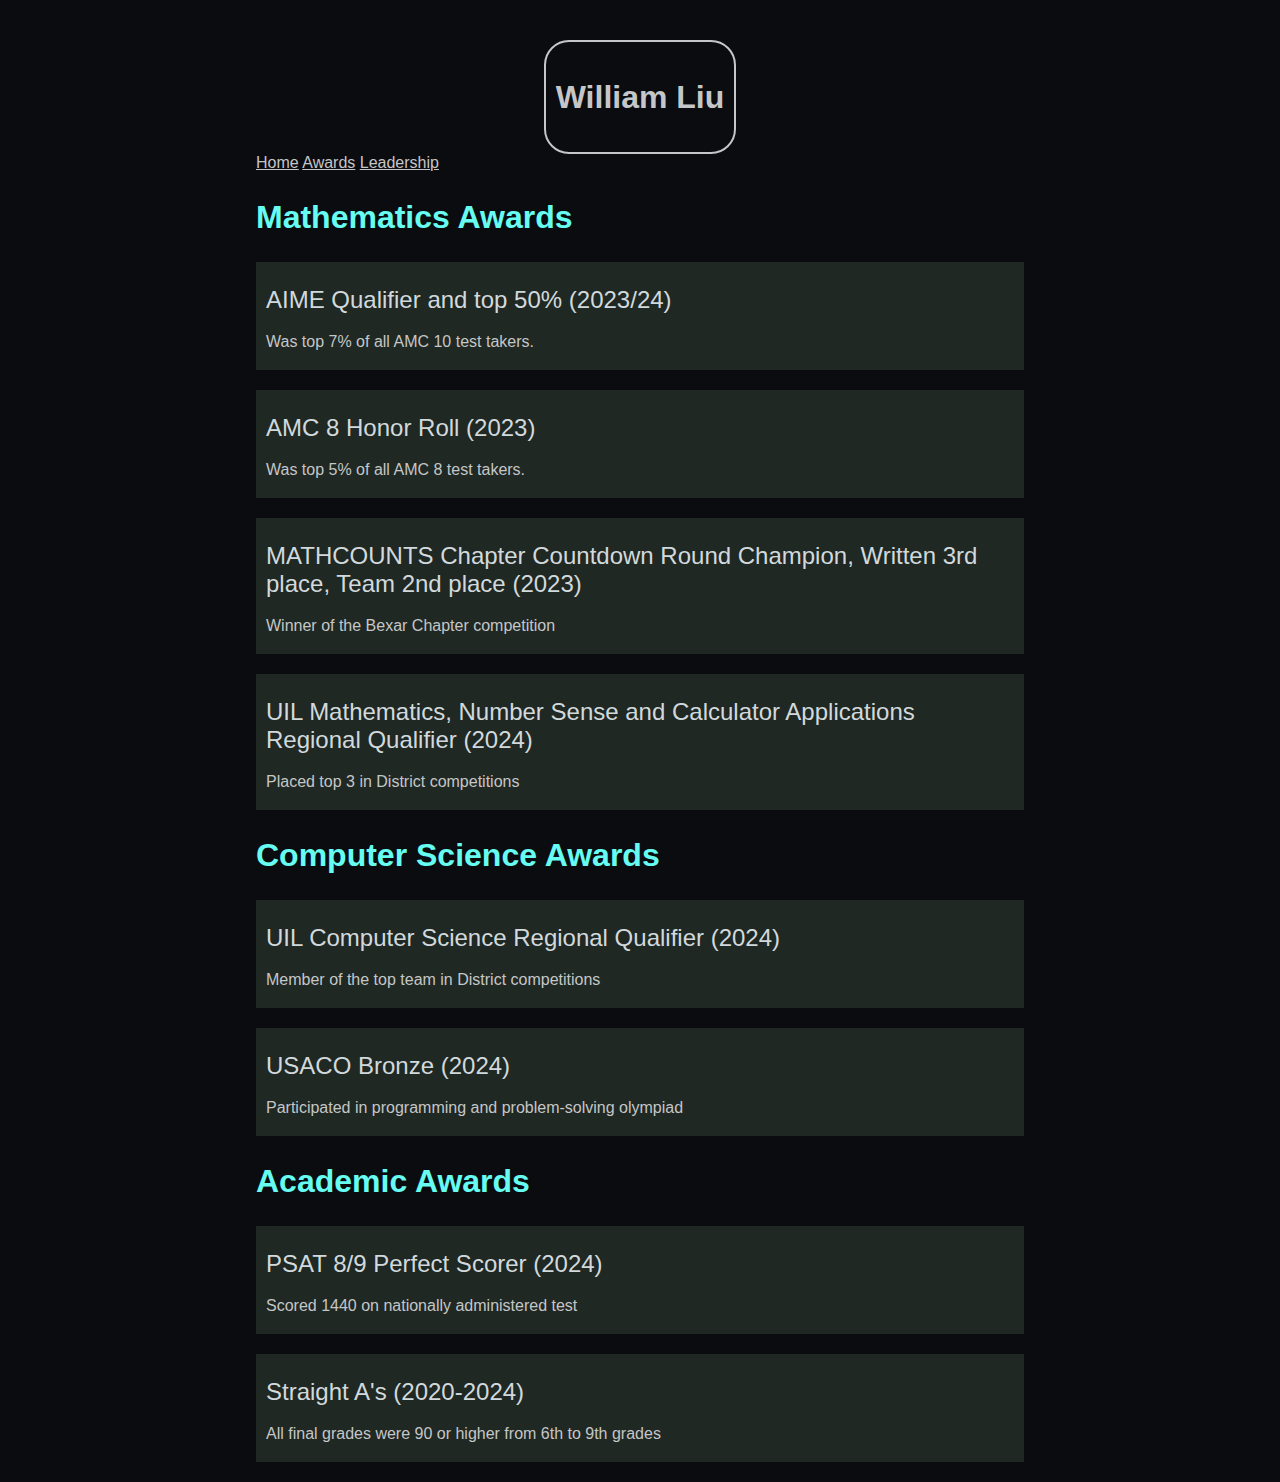
==== awards.html @ bab355a2 "changed color scheme" ====
<!DOCTYPE html>
<html lang="en">
  <head>
    <meta charset="utf-8">
    <meta name="viewport" content="width=device-width, initial-scale=1">
    <title>William Liu</title>
    <link rel="stylesheet" href="styles.css">
    <script src="https://ajax.googleapis.com/ajax/libs/jquery/3.7.1/jquery.min.js"></script>
  </head>
  <body>
    <main>
      <script>
        $(document).ready(function() {
            $("#nav").load("nav.html");
        });
      </script>
      <div id="nav"></div>
      <h2>Mathematics Awards</h2> 
      <div class="awardcontainer">
        <div class="awardcolumn">
          <h3>AIME Qualifier and top 50% (2023/24)</h3>
            <p>Was top 7% of all AMC 10 test takers.</p>
        </div>
        <div class="awardcolumn">
          <h3>AMC 8 Honor Roll (2023)</h3>
          <p>Was top 5% of all AMC 8 test takers.</p>
        </div>
        <div class="awardcolumn">
          <h3>MATHCOUNTS Chapter Countdown Round Champion, Written 3rd place, Team 2nd place (2023)</h3>
          <p>Winner of the Bexar Chapter competition</p>
        </div>
        <div class="awardcolumn">
          <h3>UIL Mathematics, Number Sense and Calculator Applications Regional Qualifier (2024)</h3>
          <p>Placed top 3 in District competitions</p>
        </div>
      </div>
      <h2>Computer Science Awards</h2>
      <div class="awardcontainer">
        <div class="awardcolumn">
          <h3>UIL Computer Science Regional Qualifier (2024)</h3>
          <p>Member of the top team in District competitions</p>
        </div> 
        <div class="awardcolumn">
          <h3>USACO Bronze (2024)</h3>
          <p>Participated in programming and problem-solving olympiad</p>
        </div> 
      </div>
        <h2>Academic Awards</h2>
      <div class="awardcontainer">
        <div class="awardcolumn">
          <h3>PSAT 8/9 Perfect Scorer (2024)</h3>
          <p>Scored 1440 on nationally administered test</p>
        </div> 
        <div class="awardcolumn">
          <h3>Straight A's (2020-2024)</h3>
          <p>All final grades were 90 or higher from 6th to 9th grades</p>
        </div> 
      </div>
    </main>
  </body>
</html>
---- styles.css ----
html {
  background-color: #0B0C10; 
}
body {
  font-family: Verdana, sans-serif;
  margin: 0;
  padding-bottom: 20px;
}
header {
  padding: 20px;
  text-align: center;
}
#name {
  border:2px solid #c5c6c7; 
  border-radius: 25px;
  padding:10px;
  max-width: fit-content;
  margin-left: auto;
  margin-right: auto;
}
#namelink {
  text-decoration: none;
  color: #c5c6c7;
}
#wrapper {
  color:#c5c6c7;
}
.bold {
  font-weight: bold;
}
.container {
  display: flex;
  flex-direction: row;
  justify-content: center;
  padding-bottom: 20px;
}
.column {
  padding: 0 10px 0 10px;
  flex:50%;
  background-color:#1f2823; 
}
.column + .column {margin-left: 20px;}
.awardcolumn + .awardcolumn {margin-top: 20px;}
.awardcontainer {
  display: flex;
  flex-direction: column;
  justify-content: center;
}
.awardcolumn {
  padding: 0 10px 0 10px;
  background-color:#1f2823; 
}
main {
  padding-top: 40px;
  width: 60%;
  margin: 0 auto;
}
h1 {
  font-family: Georgia, sans-serif;
  font-size: 2em;
  color: #66FCF1; 
  font-weight: bold;
}
h2 {
  font-family: Georgia, sans-serif;
  font-size: 2em;
  color: #66FCF1; 
  font-weight: bold;
}
h3 {
  font-family: Georgia, sans-serif;
  font-size: 1.5em;
  margin-bottom: 10px;
  color: rgb(210,217,220);
  font-weight: unset;
}
p {
  line-height: 1.5;
  color: #c5c6c7; 
}
li {
  color: #c5c6c7;
  margin-bottom: 5px;
  padding-top:5px;
}
nav {
  color: rgb(0,40,60);
}
a {
  text-decoration: underline;
  color: #c5c6c7;
}
a.navbar {
  padding-right: 3px;
}
nav a:hover {
  color: red;
}
footer {
  padding-top: 20px;
  text-align: center;
}
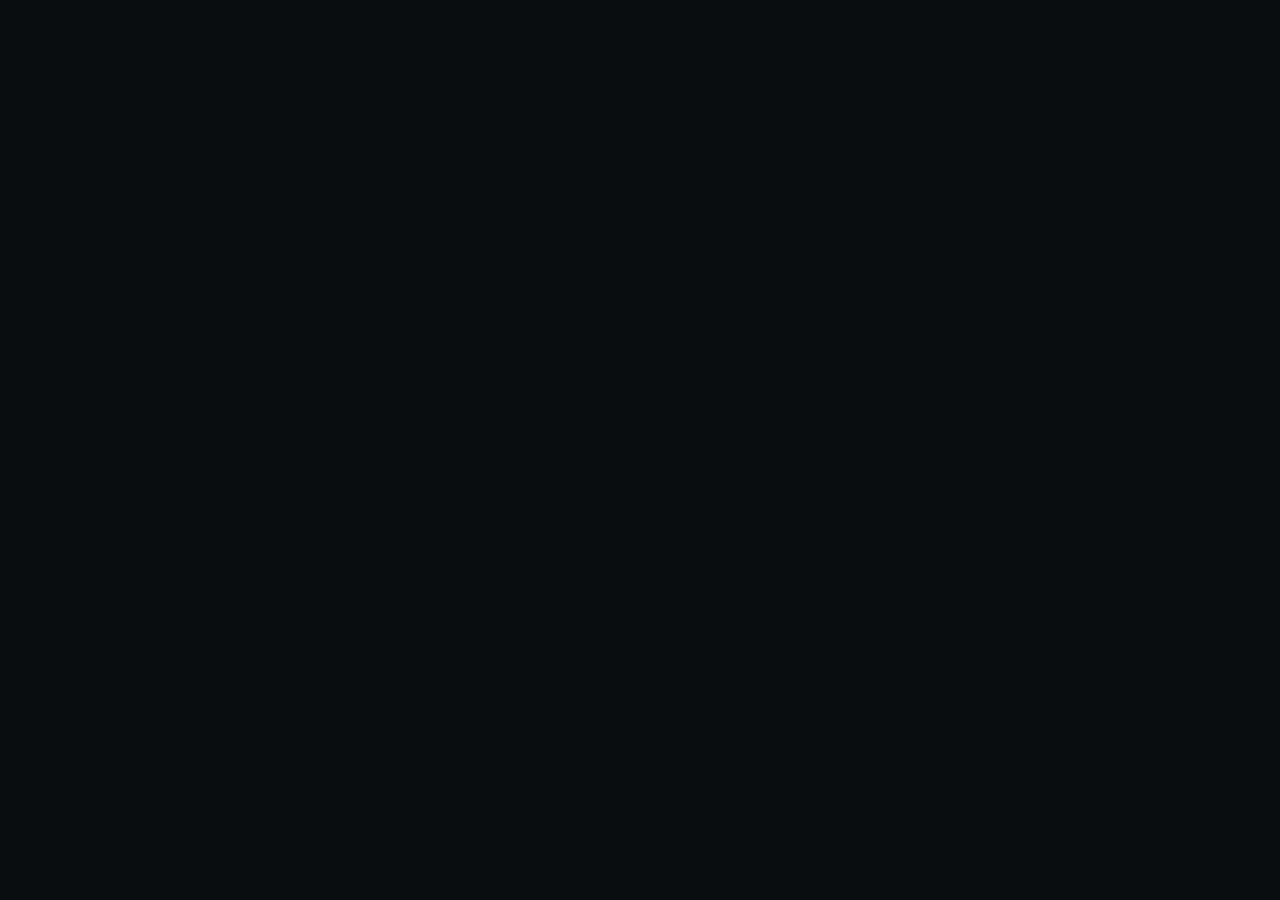
==== commit 7a15f1ce: "react part 1" ====
--- a/awards.html
+++ b/awards.html
@@ -1,61 +1,18 @@
 <!DOCTYPE html>
 <html lang="en">
-  <head>
-    <meta charset="utf-8">
-    <meta name="viewport" content="width=device-width, initial-scale=1">
-    <title>William Liu</title>
-    <link rel="stylesheet" href="styles.css">
-    <script src="https://ajax.googleapis.com/ajax/libs/jquery/3.7.1/jquery.min.js"></script>
-  </head>
-  <body>
-    <main>
-      <script>
-        $(document).ready(function() {
-            $("#nav").load("nav.html");
-        });
-      </script>
-      <div id="nav"></div>
-      <h2>Mathematics Awards</h2> 
-      <div class="awardcontainer">
-        <div class="awardcolumn">
-          <h3>AIME Qualifier and top 50% (2023/24)</h3>
-            <p>Was top 7% of all AMC 10 test takers.</p>
-        </div>
-        <div class="awardcolumn">
-          <h3>AMC 8 Honor Roll (2023)</h3>
-          <p>Was top 5% of all AMC 8 test takers.</p>
-        </div>
-        <div class="awardcolumn">
-          <h3>MATHCOUNTS Chapter Countdown Round Champion, Written 3rd place, Team 2nd place (2023)</h3>
-          <p>Winner of the Bexar Chapter competition</p>
-        </div>
-        <div class="awardcolumn">
-          <h3>UIL Mathematics, Number Sense and Calculator Applications Regional Qualifier (2024)</h3>
-          <p>Placed top 3 in District competitions</p>
-        </div>
-      </div>
-      <h2>Computer Science Awards</h2>
-      <div class="awardcontainer">
-        <div class="awardcolumn">
-          <h3>UIL Computer Science Regional Qualifier (2024)</h3>
-          <p>Member of the top team in District competitions</p>
-        </div> 
-        <div class="awardcolumn">
-          <h3>USACO Bronze (2024)</h3>
-          <p>Participated in programming and problem-solving olympiad</p>
-        </div> 
-      </div>
-        <h2>Academic Awards</h2>
-      <div class="awardcontainer">
-        <div class="awardcolumn">
-          <h3>PSAT 8/9 Perfect Scorer (2024)</h3>
-          <p>Scored 1440 on nationally administered test</p>
-        </div> 
-        <div class="awardcolumn">
-          <h3>Straight A's (2020-2024)</h3>
-          <p>All final grades were 90 or higher from 6th to 9th grades</p>
-        </div> 
-      </div>
-    </main>
-  </body>
+<head>
+  <meta charset="utf-8">
+  <meta name="viewport" content="width=device-width, initial-scale=1">
+  <title>William Liu</title>
+  <link rel="stylesheet" href="styles.css">
+  <script crossorigin src="https://unpkg.com/react/umd/react.development.js"></script>
+  <script crossorigin src="https://unpkg.com/react-dom/umd/react-dom.development.js"></script>
+  <script src="https://unpkg.com/babel-standalone/babel.min.js"></script>
+</head>
+<body>
+  <main>
+    <div id="root"></div>
+  </main>
+</body>
+<script src="awards.js" type="text/babel"></script>
 </html>--- a/styles.css
+++ b/styles.css
@@ -10,6 +10,7 @@
   padding: 20px;
   text-align: center;
 }
+a + a {margin-left: 10px;}
 #name {
   border:2px solid #c5c6c7; 
   border-radius: 25px;
